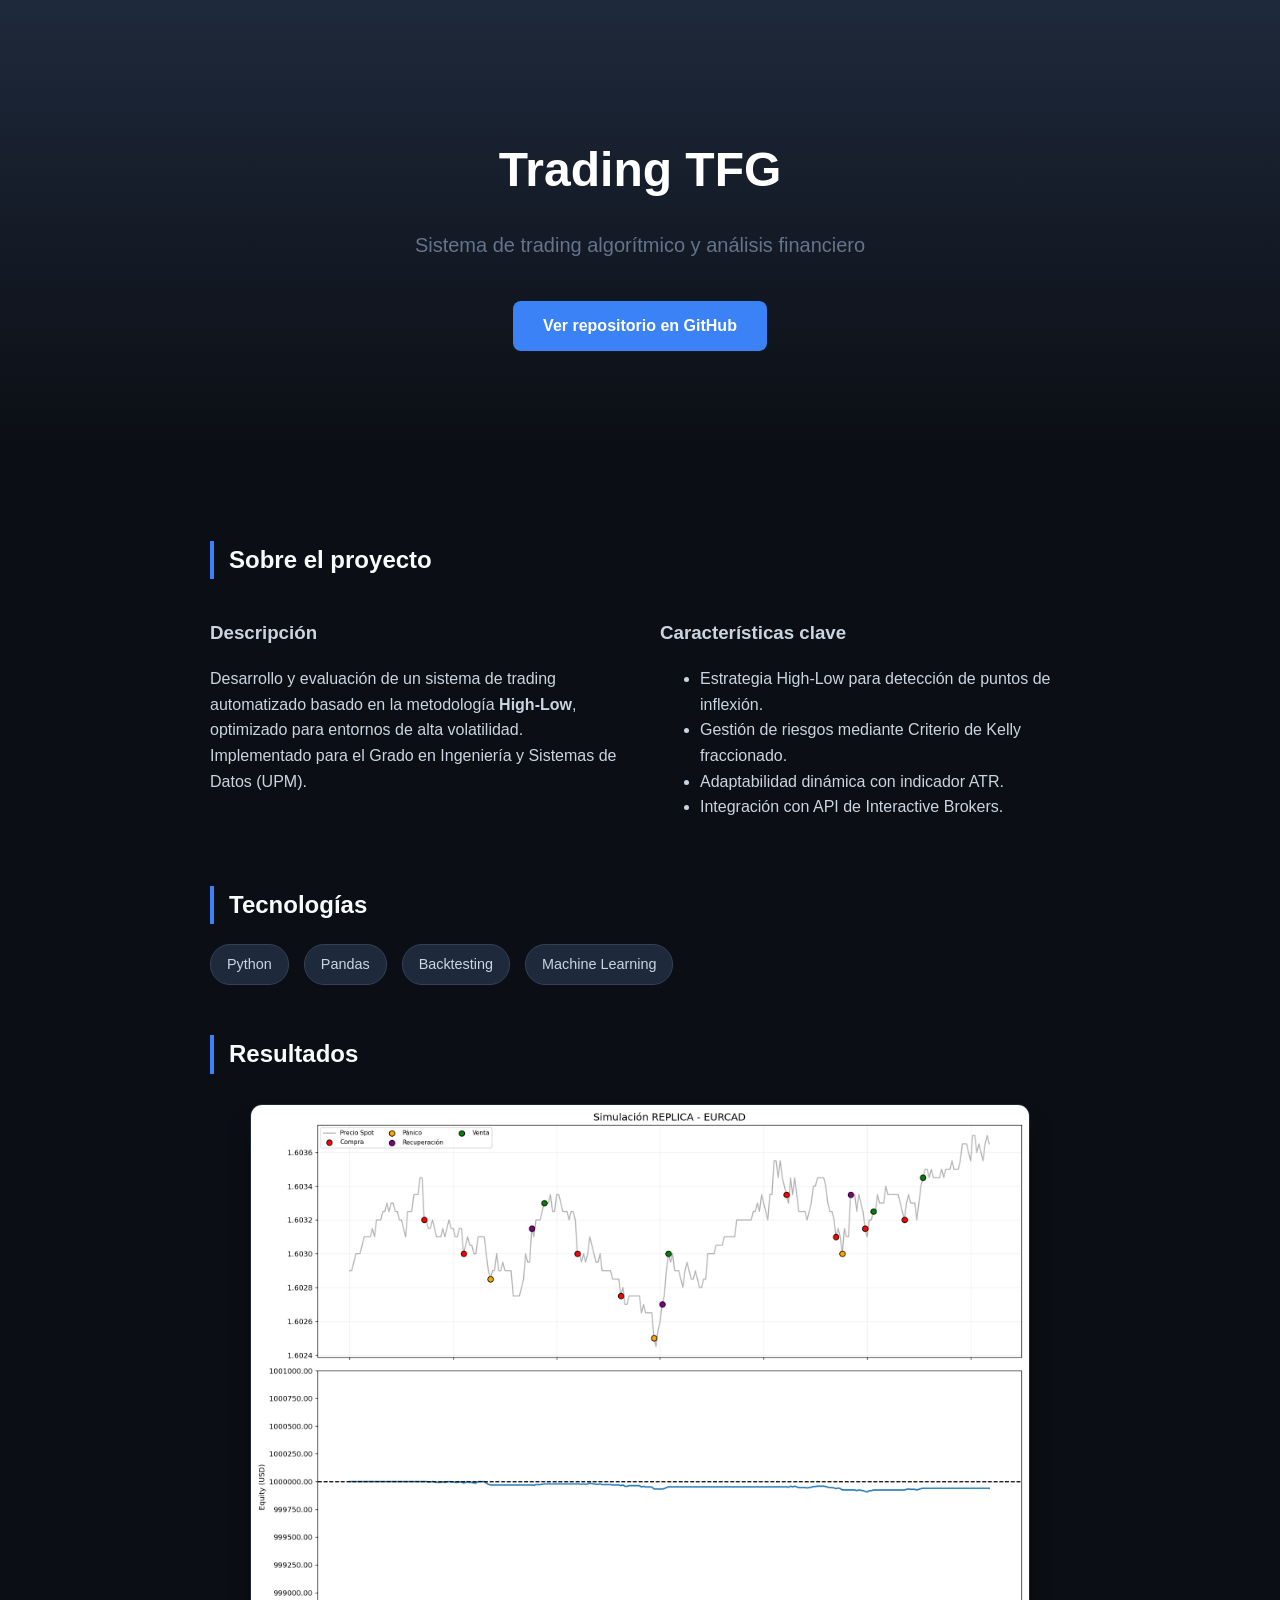
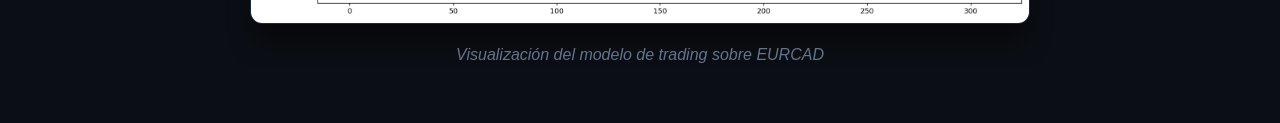
==== index.html @ 378158e8 "Update index.html" ====
<!DOCTYPE html>
<html lang="es">
<head>
  <meta charset="UTF-8">
  <meta name="viewport" content="width=device-width, initial-scale=1.0">
  <title>Trading TFG | Diego Rivero</title>
  <link rel="stylesheet" href="style.css">
</head>
<body>

  <header class="hero">
    <h1>Trading TFG</h1>
    <p class="tagline">Sistema de trading algorítmico y análisis financiero</p>
    <a href="https://github.com/diegoriverodlh/diegoriverodlh.github.io" class="cta-button" target="_blank">Ver repositorio en GitHub</a>
  </header>

  <main class="container">
    <section id="proyecto">
      <h2>Sobre el proyecto</h2>
      <div class="grid-content">
        <article>
          <h3>Descripción</h3>
          <p>Desarrollo y evaluación de un sistema de trading automatizado basado en la metodología <strong>High-Low</strong>, optimizado para entornos de alta volatilidad. Implementado para el Grado en Ingeniería y Sistemas de Datos (UPM).</p>
        </article>
        <article>
          <h3>Características clave</h3>
          <ul>
            <li>Estrategia High-Low para detección de puntos de inflexión.</li>
            <li>Gestión de riesgos mediante Criterio de Kelly fraccionado.</li>
            <li>Adaptabilidad dinámica con indicador ATR.</li>
            <li>Integración con API de Interactive Brokers.</li>
          </ul>
        </article>
      </div>
    </section>

    <section id="tecnologias">
      <h2>Tecnologías</h2>
      <div class="tech-stack">
        <span>Python</span> <span>Pandas</span> <span>Backtesting</span> <span>Machine Learning</span>
      </div>
    </section>

    <section id="resultados">
      <h2>Resultados</h2>
      <figure class="dashboard-preview">
        <img src="TFG/testing/EURCAD/plot_replica_EURCAD.png" alt="Dashboard de trading">
        <figcaption>Visualización del modelo de trading sobre EURCAD</figcaption>
      </figure>
    </section>
  </main>

</body>
</html>
---- style.css ----
/* Reset y variables */
* { box-sizing: border-box; }
body { 
    font-family: 'Inter', -apple-system, BlinkMacSystemFont, "Segoe UI", Roboto, sans-serif;
    background: #0b0e14; 
    color: #cbd5e1; 
    line-height: 1.6;
    margin: 0;
}

/* Header */
.hero { 
    padding: 100px 20px; 
    text-align: center; 
    background: linear-gradient(180deg, #1e293b 0%, #0b0e14 100%);
}
h1 { font-size: 3rem; color: #ffffff; margin-bottom: 0.5rem; }
.tagline { color: #64748b; font-size: 1.25rem; }

.cta-button { 
    display: inline-block; margin-top: 20px; padding: 12px 30px; 
    background: #3b82f6; color: white; text-decoration: none; 
    border-radius: 8px; font-weight: 600; transition: 0.3s;
}
.cta-button:hover { background: #2563eb; }

/* Contenedor principal */
.container { max-width: 900px; margin: auto; padding: 40px 20px; }
h2 { color: #f8fafc; border-left: 4px solid #3b82f6; padding-left: 15px; margin-top: 50px; }

/* Grid de contenido */
.grid-content { display: grid; grid-template-columns: 1fr 1fr; gap: 40px; }

/* Tecnologías */
.tech-stack { display: flex; gap: 15px; margin-top: 20px; }
.tech-stack span { 
    background: #1e293b; padding: 8px 16px; border-radius: 20px; 
    border: 1px solid #334155; font-size: 0.9rem; 
}

/* Imagen */
.dashboard-preview { margin-top: 30px; text-align: center; }
.dashboard-preview img { 
    width: 100%; border-radius: 12px; 
    border: 1px solid #1e293b; box-shadow: 0 20px 25px -5px rgba(0,0,0,0.5);
}
figcaption { color: #64748b; font-style: italic; margin-top: 10px; }
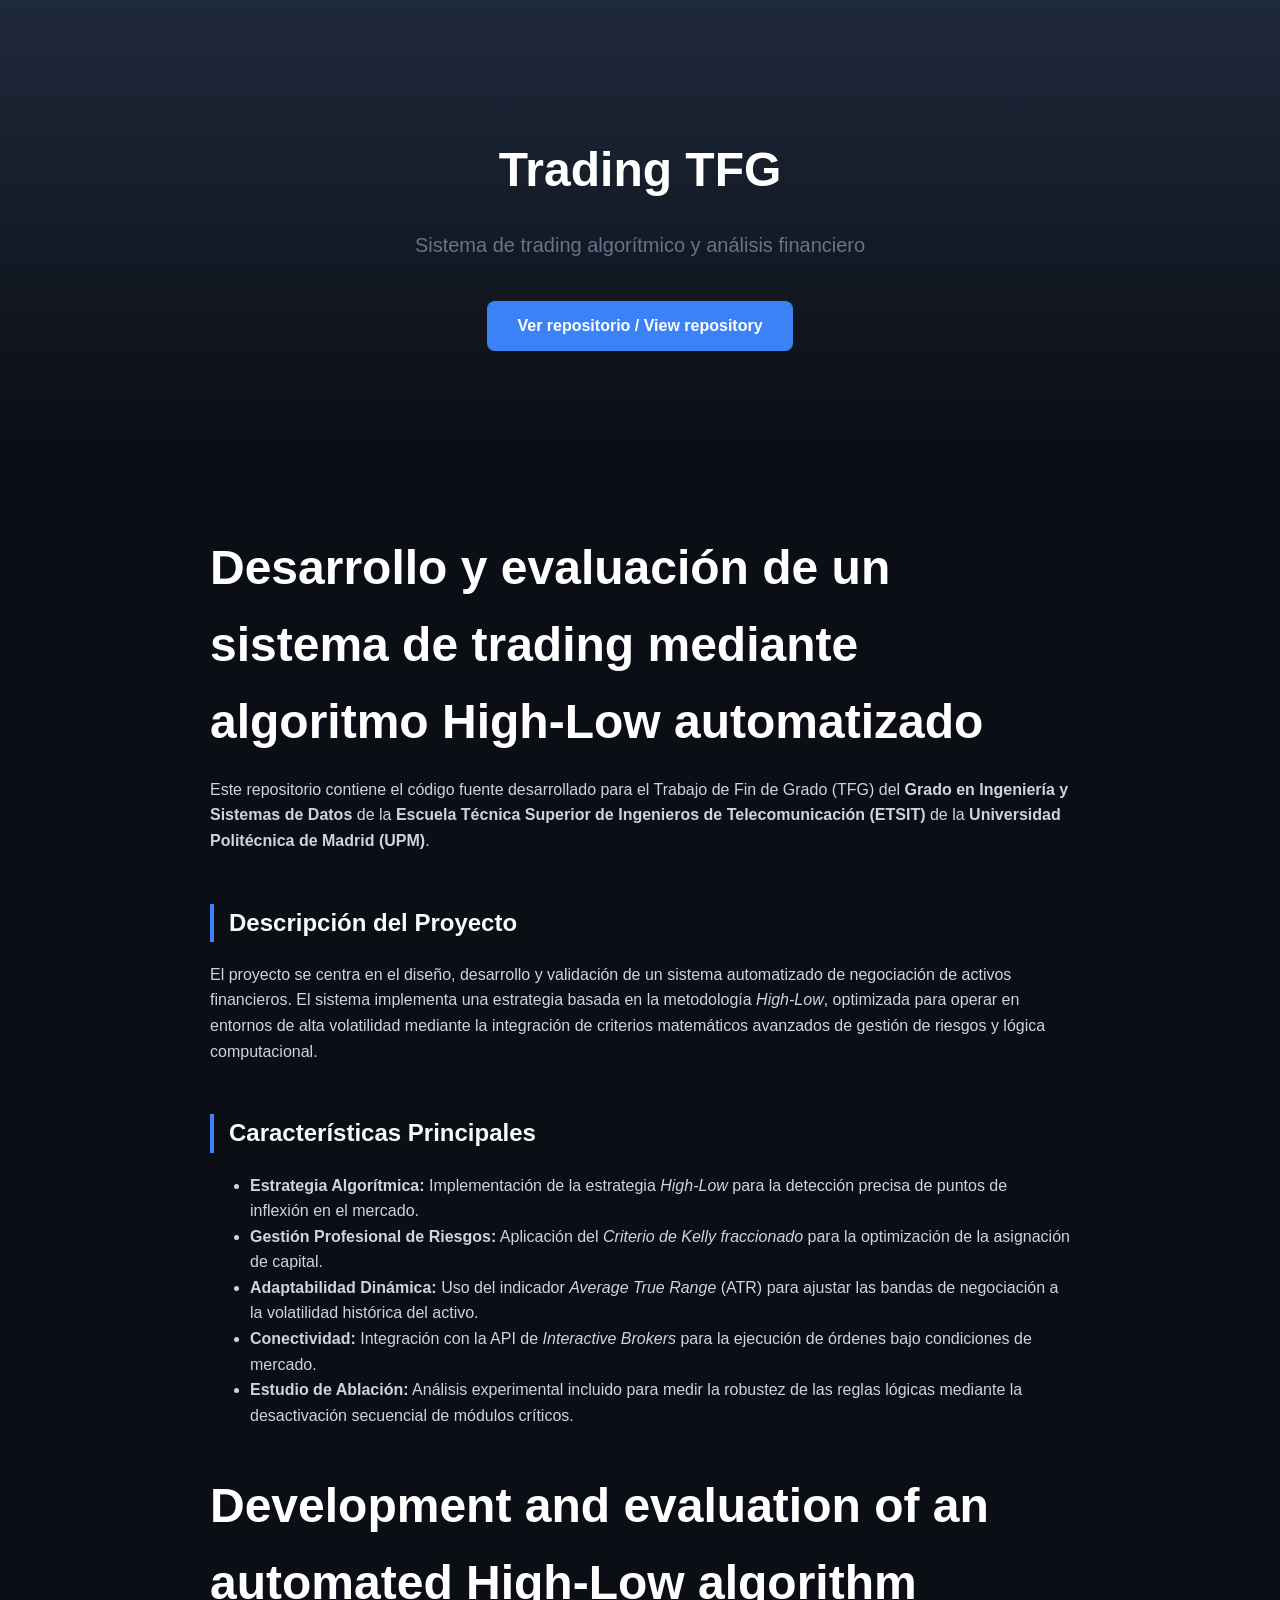
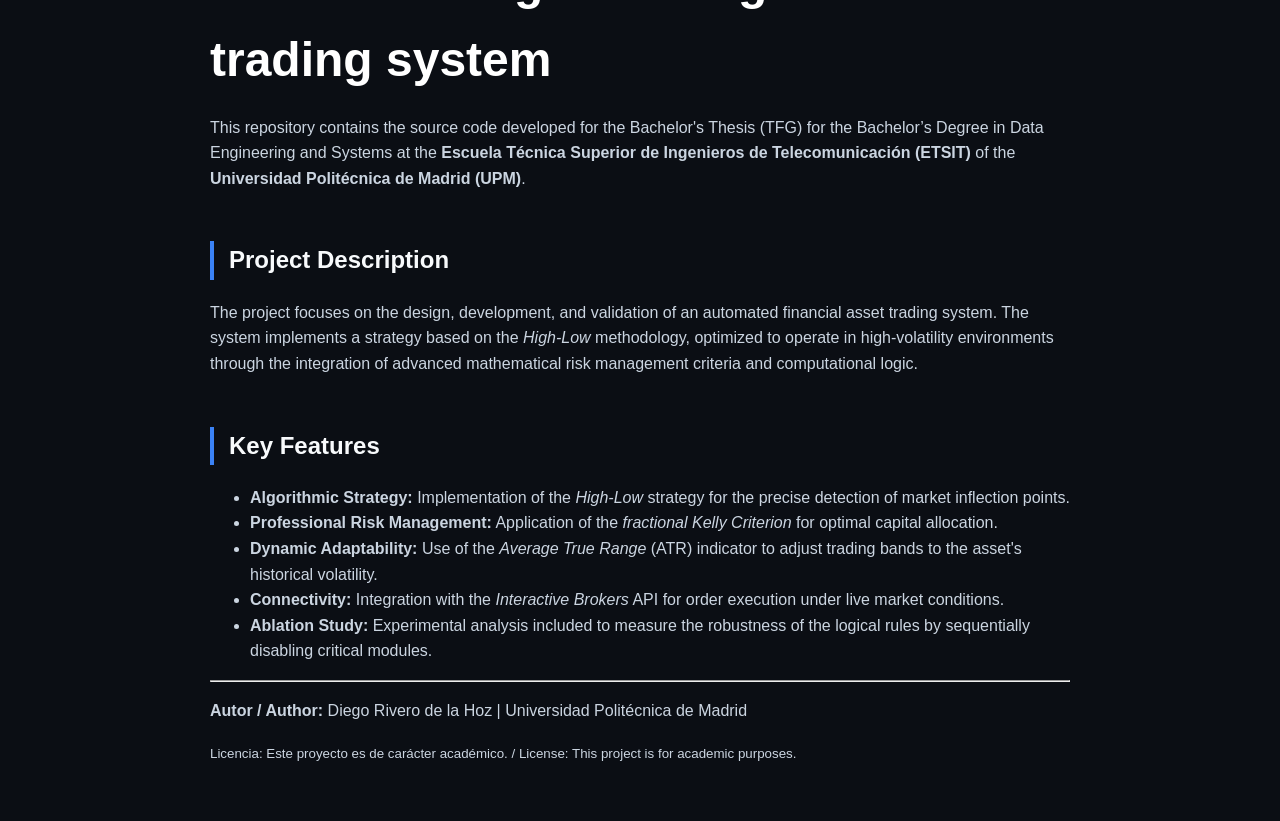
==== commit b6a6759b: "Update project description and features in index.html" ====
--- a/index.html
+++ b/index.html
@@ -11,43 +11,51 @@
   <header class="hero">
     <h1>Trading TFG</h1>
     <p class="tagline">Sistema de trading algorítmico y análisis financiero</p>
-    <a href="https://github.com/diegoriverodlh/diegoriverodlh.github.io" class="cta-button" target="_blank">Ver repositorio en GitHub</a>
+    <a href="https://github.com/diegoriverodlh/diegoriverodlh.github.io" class="cta-button" target="_blank">Ver repositorio / View repository</a>
   </header>
 
   <main class="container">
-    <section id="proyecto">
-      <h2>Sobre el proyecto</h2>
-      <div class="grid-content">
-        <article>
-          <h3>Descripción</h3>
-          <p>Desarrollo y evaluación de un sistema de trading automatizado basado en la metodología <strong>High-Low</strong>, optimizado para entornos de alta volatilidad. Implementado para el Grado en Ingeniería y Sistemas de Datos (UPM).</p>
-        </article>
-        <article>
-          <h3>Características clave</h3>
-          <ul>
-            <li>Estrategia High-Low para detección de puntos de inflexión.</li>
-            <li>Gestión de riesgos mediante Criterio de Kelly fraccionado.</li>
-            <li>Adaptabilidad dinámica con indicador ATR.</li>
-            <li>Integración con API de Interactive Brokers.</li>
-          </ul>
-        </article>
-      </div>
-    </section>
+    <div class="lang-grid">
+      <section class="lang-col">
+        <h1>Desarrollo y evaluación de un sistema de trading mediante algoritmo High-Low automatizado</h1>
+        <p>Este repositorio contiene el código fuente desarrollado para el Trabajo de Fin de Grado (TFG) del <strong>Grado en Ingeniería y Sistemas de Datos</strong> de la <strong>Escuela Técnica Superior de Ingenieros de Telecomunicación (ETSIT)</strong> de la <strong>Universidad Politécnica de Madrid (UPM)</strong>.</p>
+        
+        <h2>Descripción del Proyecto</h2>
+        <p>El proyecto se centra en el diseño, desarrollo y validación de un sistema automatizado de negociación de activos financieros. El sistema implementa una estrategia basada en la metodología <em>High-Low</em>, optimizada para operar en entornos de alta volatilidad mediante la integración de criterios matemáticos avanzados de gestión de riesgos y lógica computacional.</p>
 
-    <section id="tecnologias">
-      <h2>Tecnologías</h2>
-      <div class="tech-stack">
-        <span>Python</span> <span>Pandas</span> <span>Backtesting</span> <span>Machine Learning</span>
-      </div>
-    </section>
+        <h2>Características Principales</h2>
+        <ul>
+          <li><strong>Estrategia Algorítmica:</strong> Implementación de la estrategia <em>High-Low</em> para la detección precisa de puntos de inflexión en el mercado.</li>
+          <li><strong>Gestión Profesional de Riesgos:</strong> Aplicación del <em>Criterio de Kelly fraccionado</em> para la optimización de la asignación de capital.</li>
+          <li><strong>Adaptabilidad Dinámica:</strong> Uso del indicador <em>Average True Range</em> (ATR) para ajustar las bandas de negociación a la volatilidad histórica del activo.</li>
+          <li><strong>Conectividad:</strong> Integración con la API de <em>Interactive Brokers</em> para la ejecución de órdenes bajo condiciones de mercado.</li>
+          <li><strong>Estudio de Ablación:</strong> Análisis experimental incluido para medir la robustez de las reglas lógicas mediante la desactivación secuencial de módulos críticos.</li>
+        </ul>
+      </section>
 
-    <section id="resultados">
-      <h2>Resultados</h2>
-      <figure class="dashboard-preview">
-        <img src="TFG/testing/EURCAD/plot_replica_EURCAD.png" alt="Dashboard de trading">
-        <figcaption>Visualización del modelo de trading sobre EURCAD</figcaption>
-      </figure>
-    </section>
+      <section class="lang-col">
+        <h1>Development and evaluation of an automated High-Low algorithm trading system</h1>
+        <p>This repository contains the source code developed for the Bachelor's Thesis (TFG) for the Bachelor’s Degree in Data Engineering and Systems at the <strong>Escuela Técnica Superior de Ingenieros de Telecomunicación (ETSIT)</strong> of the <strong>Universidad Politécnica de Madrid (UPM)</strong>.</p>
+        
+        <h2>Project Description</h2>
+        <p>The project focuses on the design, development, and validation of an automated financial asset trading system. The system implements a strategy based on the <em>High-Low</em> methodology, optimized to operate in high-volatility environments through the integration of advanced mathematical risk management criteria and computational logic.</p>
+
+        <h2>Key Features</h2>
+        <ul>
+          <li><strong>Algorithmic Strategy:</strong> Implementation of the <em>High-Low</em> strategy for the precise detection of market inflection points.</li>
+          <li><strong>Professional Risk Management:</strong> Application of the <em>fractional Kelly Criterion</em> for optimal capital allocation.</li>
+          <li><strong>Dynamic Adaptability:</strong> Use of the <em>Average True Range</em> (ATR) indicator to adjust trading bands to the asset's historical volatility.</li>
+          <li><strong>Connectivity:</strong> Integration with the <em>Interactive Brokers</em> API for order execution under live market conditions.</li>
+          <li><strong>Ablation Study:</strong> Experimental analysis included to measure the robustness of the logical rules by sequentially disabling critical modules.</li>
+        </ul>
+      </section>
+    </div>
+
+    <footer class="author-section">
+        <hr>
+        <p><strong>Autor / Author:</strong> Diego Rivero de la Hoz | Universidad Politécnica de Madrid</p>
+        <p><small>Licencia: Este proyecto es de carácter académico. / License: This project is for academic purposes.</small></p>
+    </footer>
   </main>
 
 </body>
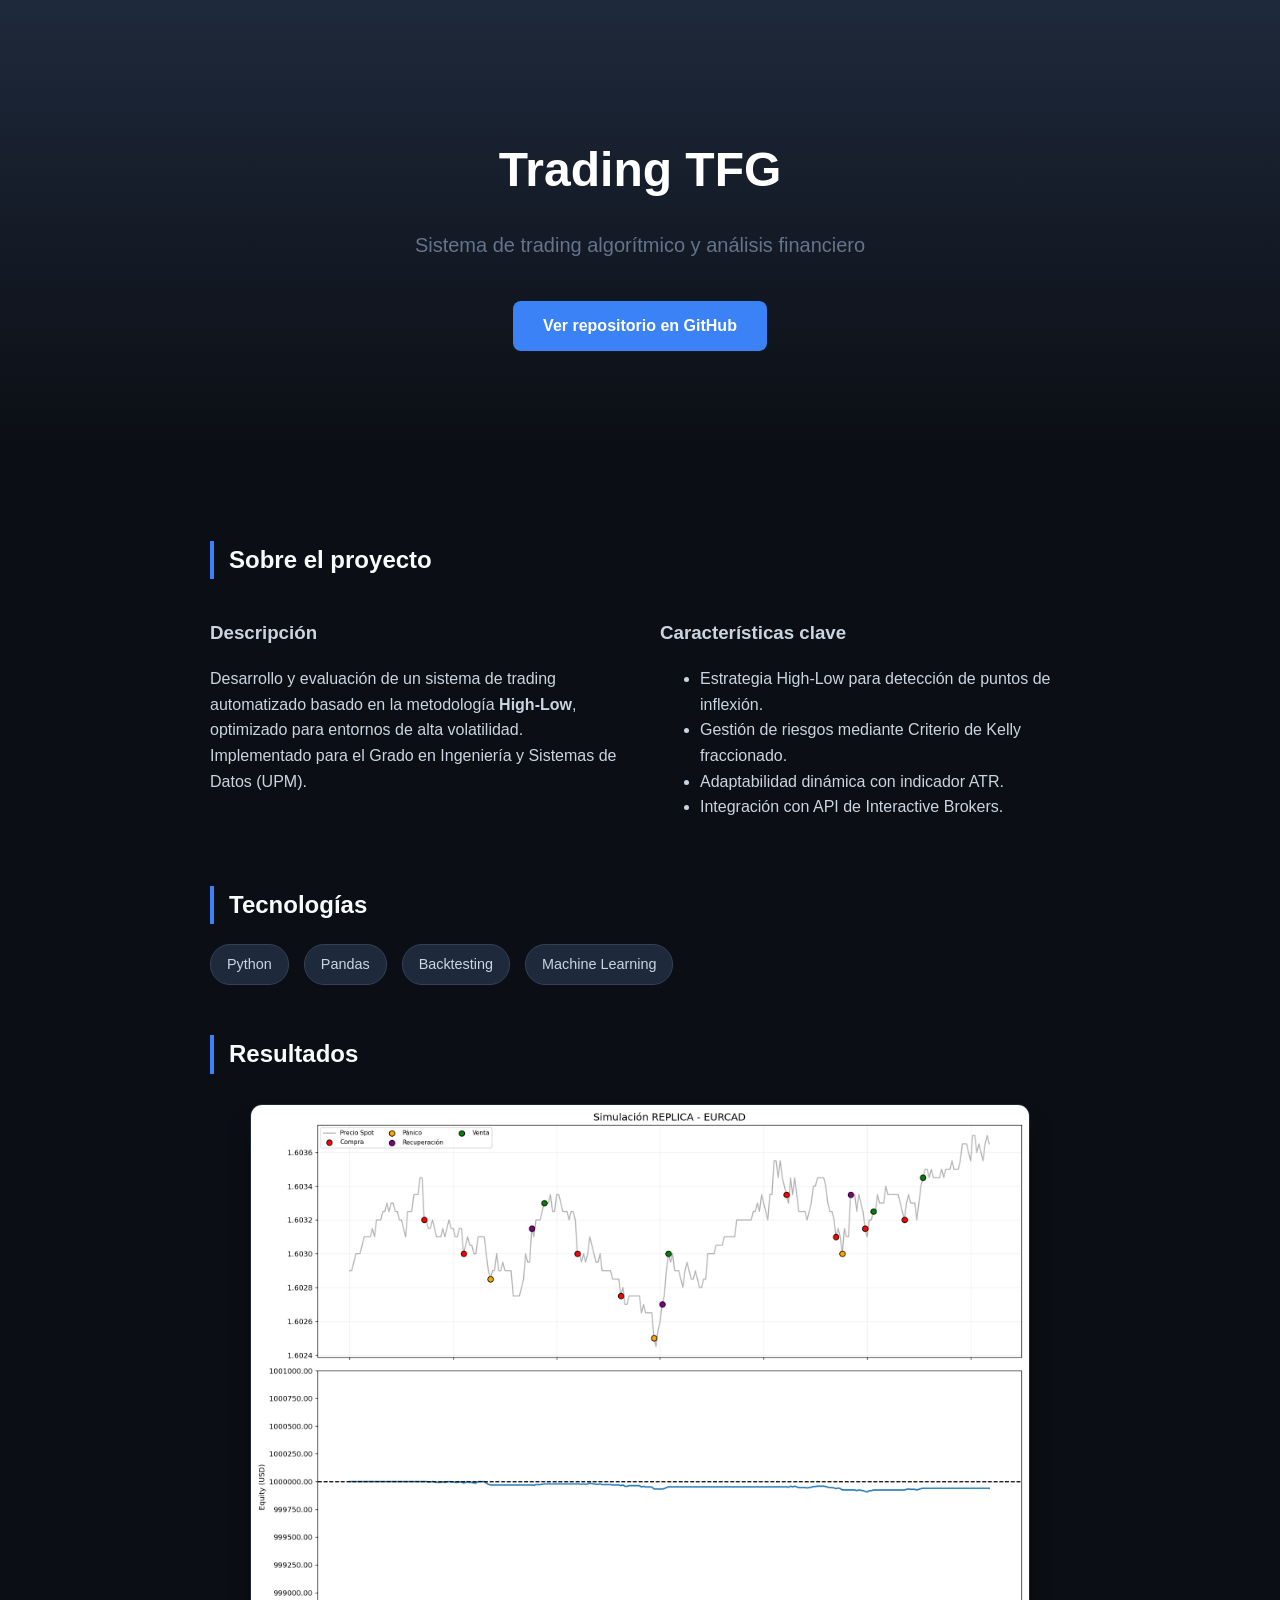
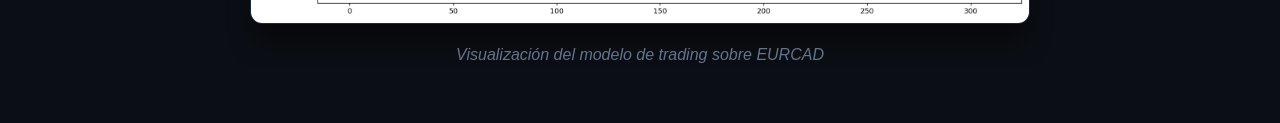
==== commit bdf670ca: "Update index.html" ====
--- a/index.html
+++ b/index.html
@@ -11,51 +11,43 @@
   <header class="hero">
     <h1>Trading TFG</h1>
     <p class="tagline">Sistema de trading algorítmico y análisis financiero</p>
-    <a href="https://github.com/diegoriverodlh/diegoriverodlh.github.io" class="cta-button" target="_blank">Ver repositorio / View repository</a>
+    <a href="https://github.com/diegoriverodlh/diegoriverodlh.github.io" class="cta-button" target="_blank">Ver repositorio en GitHub</a>
   </header>
 
   <main class="container">
-    <div class="lang-grid">
-      <section class="lang-col">
-        <h1>Desarrollo y evaluación de un sistema de trading mediante algoritmo High-Low automatizado</h1>
-        <p>Este repositorio contiene el código fuente desarrollado para el Trabajo de Fin de Grado (TFG) del <strong>Grado en Ingeniería y Sistemas de Datos</strong> de la <strong>Escuela Técnica Superior de Ingenieros de Telecomunicación (ETSIT)</strong> de la <strong>Universidad Politécnica de Madrid (UPM)</strong>.</p>
-        
-        <h2>Descripción del Proyecto</h2>
-        <p>El proyecto se centra en el diseño, desarrollo y validación de un sistema automatizado de negociación de activos financieros. El sistema implementa una estrategia basada en la metodología <em>High-Low</em>, optimizada para operar en entornos de alta volatilidad mediante la integración de criterios matemáticos avanzados de gestión de riesgos y lógica computacional.</p>
+    <section id="proyecto">
+      <h2>Sobre el proyecto</h2>
+      <div class="grid-content">
+        <article>
+          <h3>Descripción</h3>
+          <p>Desarrollo y evaluación de un sistema de trading automatizado basado en la metodología <strong>High-Low</strong>, optimizado para entornos de alta volatilidad. Implementado para el Grado en Ingeniería y Sistemas de Datos (UPM).</p>
+        </article>
+        <article>
+          <h3>Características clave</h3>
+          <ul>
+            <li>Estrategia High-Low para detección de puntos de inflexión.</li>
+            <li>Gestión de riesgos mediante Criterio de Kelly fraccionado.</li>
+            <li>Adaptabilidad dinámica con indicador ATR.</li>
+            <li>Integración con API de Interactive Brokers.</li>
+          </ul>
+        </article>
+      </div>
+    </section>
 
-        <h2>Características Principales</h2>
-        <ul>
-          <li><strong>Estrategia Algorítmica:</strong> Implementación de la estrategia <em>High-Low</em> para la detección precisa de puntos de inflexión en el mercado.</li>
-          <li><strong>Gestión Profesional de Riesgos:</strong> Aplicación del <em>Criterio de Kelly fraccionado</em> para la optimización de la asignación de capital.</li>
-          <li><strong>Adaptabilidad Dinámica:</strong> Uso del indicador <em>Average True Range</em> (ATR) para ajustar las bandas de negociación a la volatilidad histórica del activo.</li>
-          <li><strong>Conectividad:</strong> Integración con la API de <em>Interactive Brokers</em> para la ejecución de órdenes bajo condiciones de mercado.</li>
-          <li><strong>Estudio de Ablación:</strong> Análisis experimental incluido para medir la robustez de las reglas lógicas mediante la desactivación secuencial de módulos críticos.</li>
-        </ul>
-      </section>
+    <section id="tecnologias">
+      <h2>Tecnologías</h2>
+      <div class="tech-stack">
+        <span>Python</span> <span>Pandas</span> <span>Backtesting</span> <span>Machine Learning</span>
+      </div>
+    </section>
 
-      <section class="lang-col">
-        <h1>Development and evaluation of an automated High-Low algorithm trading system</h1>
-        <p>This repository contains the source code developed for the Bachelor's Thesis (TFG) for the Bachelor’s Degree in Data Engineering and Systems at the <strong>Escuela Técnica Superior de Ingenieros de Telecomunicación (ETSIT)</strong> of the <strong>Universidad Politécnica de Madrid (UPM)</strong>.</p>
-        
-        <h2>Project Description</h2>
-        <p>The project focuses on the design, development, and validation of an automated financial asset trading system. The system implements a strategy based on the <em>High-Low</em> methodology, optimized to operate in high-volatility environments through the integration of advanced mathematical risk management criteria and computational logic.</p>
-
-        <h2>Key Features</h2>
-        <ul>
-          <li><strong>Algorithmic Strategy:</strong> Implementation of the <em>High-Low</em> strategy for the precise detection of market inflection points.</li>
-          <li><strong>Professional Risk Management:</strong> Application of the <em>fractional Kelly Criterion</em> for optimal capital allocation.</li>
-          <li><strong>Dynamic Adaptability:</strong> Use of the <em>Average True Range</em> (ATR) indicator to adjust trading bands to the asset's historical volatility.</li>
-          <li><strong>Connectivity:</strong> Integration with the <em>Interactive Brokers</em> API for order execution under live market conditions.</li>
-          <li><strong>Ablation Study:</strong> Experimental analysis included to measure the robustness of the logical rules by sequentially disabling critical modules.</li>
-        </ul>
-      </section>
-    </div>
-
-    <footer class="author-section">
-        <hr>
-        <p><strong>Autor / Author:</strong> Diego Rivero de la Hoz | Universidad Politécnica de Madrid</p>
-        <p><small>Licencia: Este proyecto es de carácter académico. / License: This project is for academic purposes.</small></p>
-    </footer>
+    <section id="resultados">
+      <h2>Resultados</h2>
+      <figure class="dashboard-preview">
+        <img src="TFG/testing/EURCAD/plot_replica_EURCAD.png" alt="Dashboard de trading">
+        <figcaption>Visualización del modelo de trading sobre EURCAD</figcaption>
+      </figure>
+    </section>
   </main>
 
 </body>
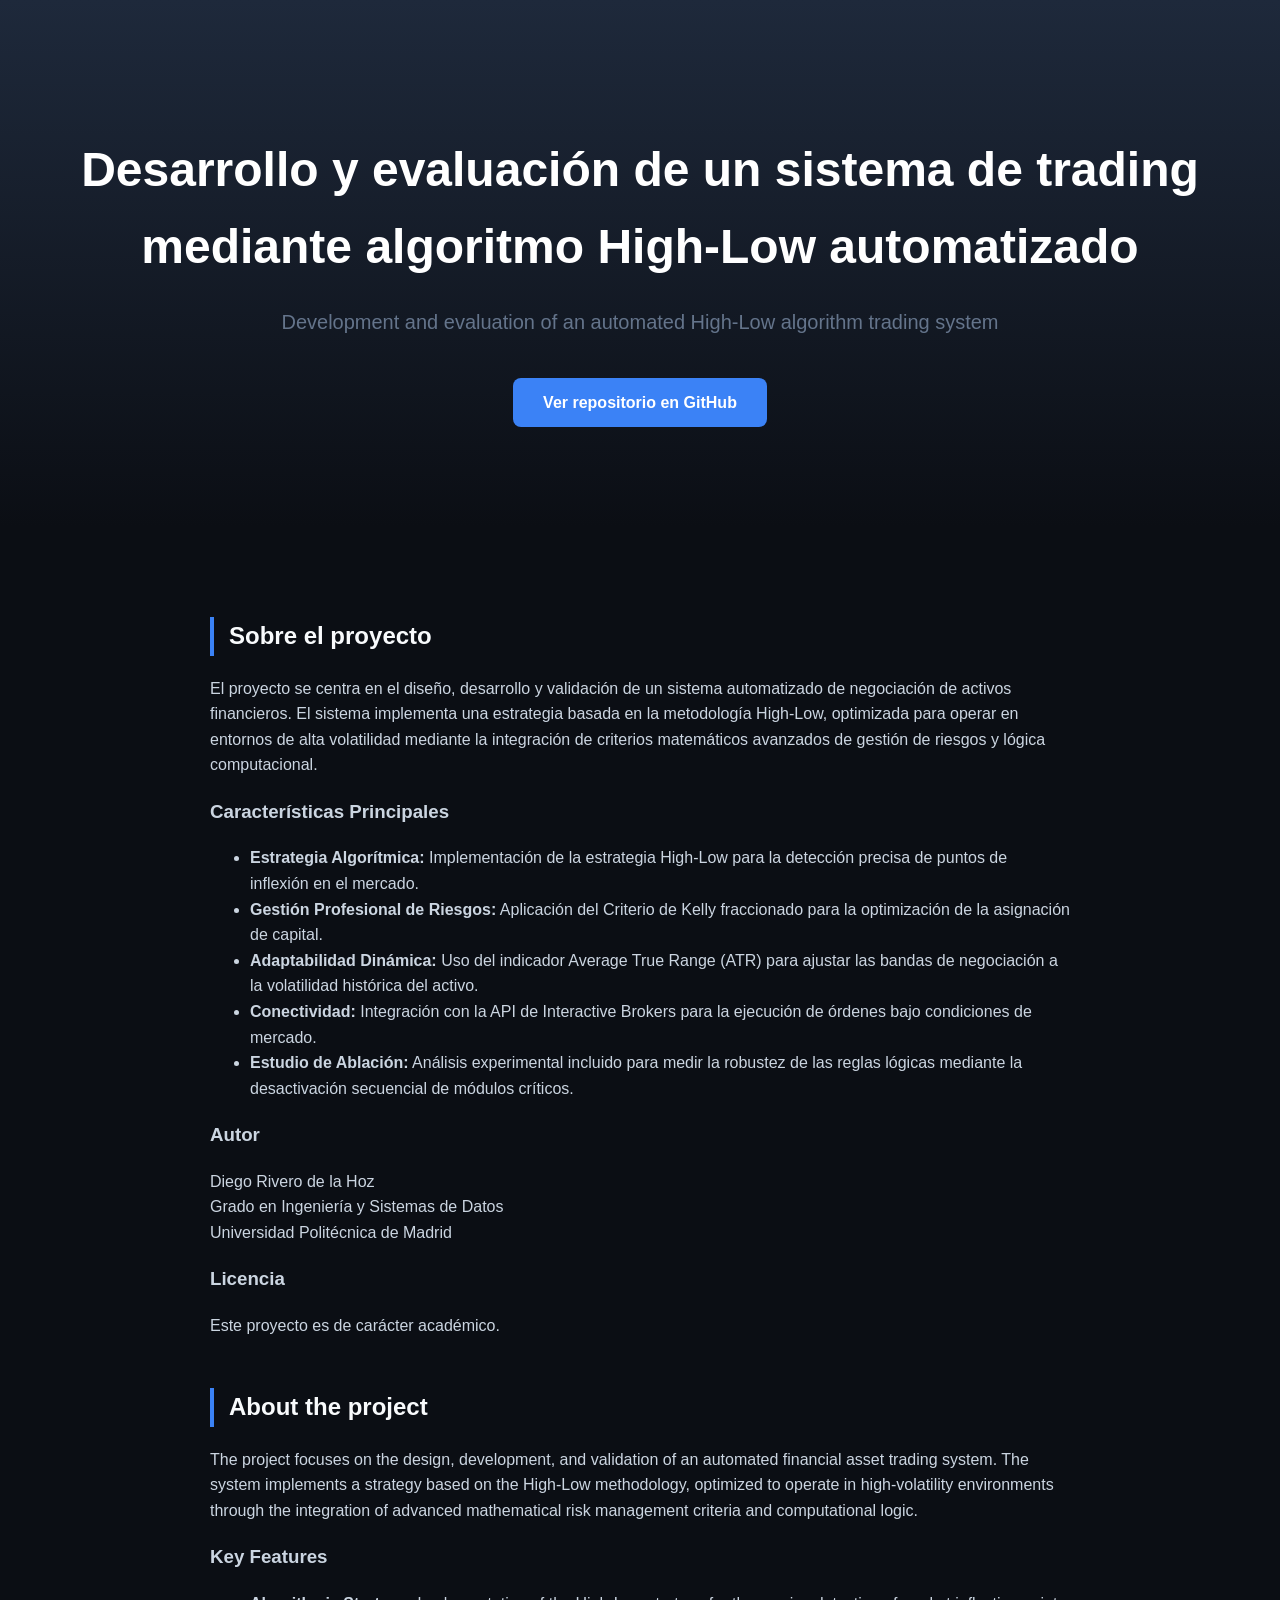
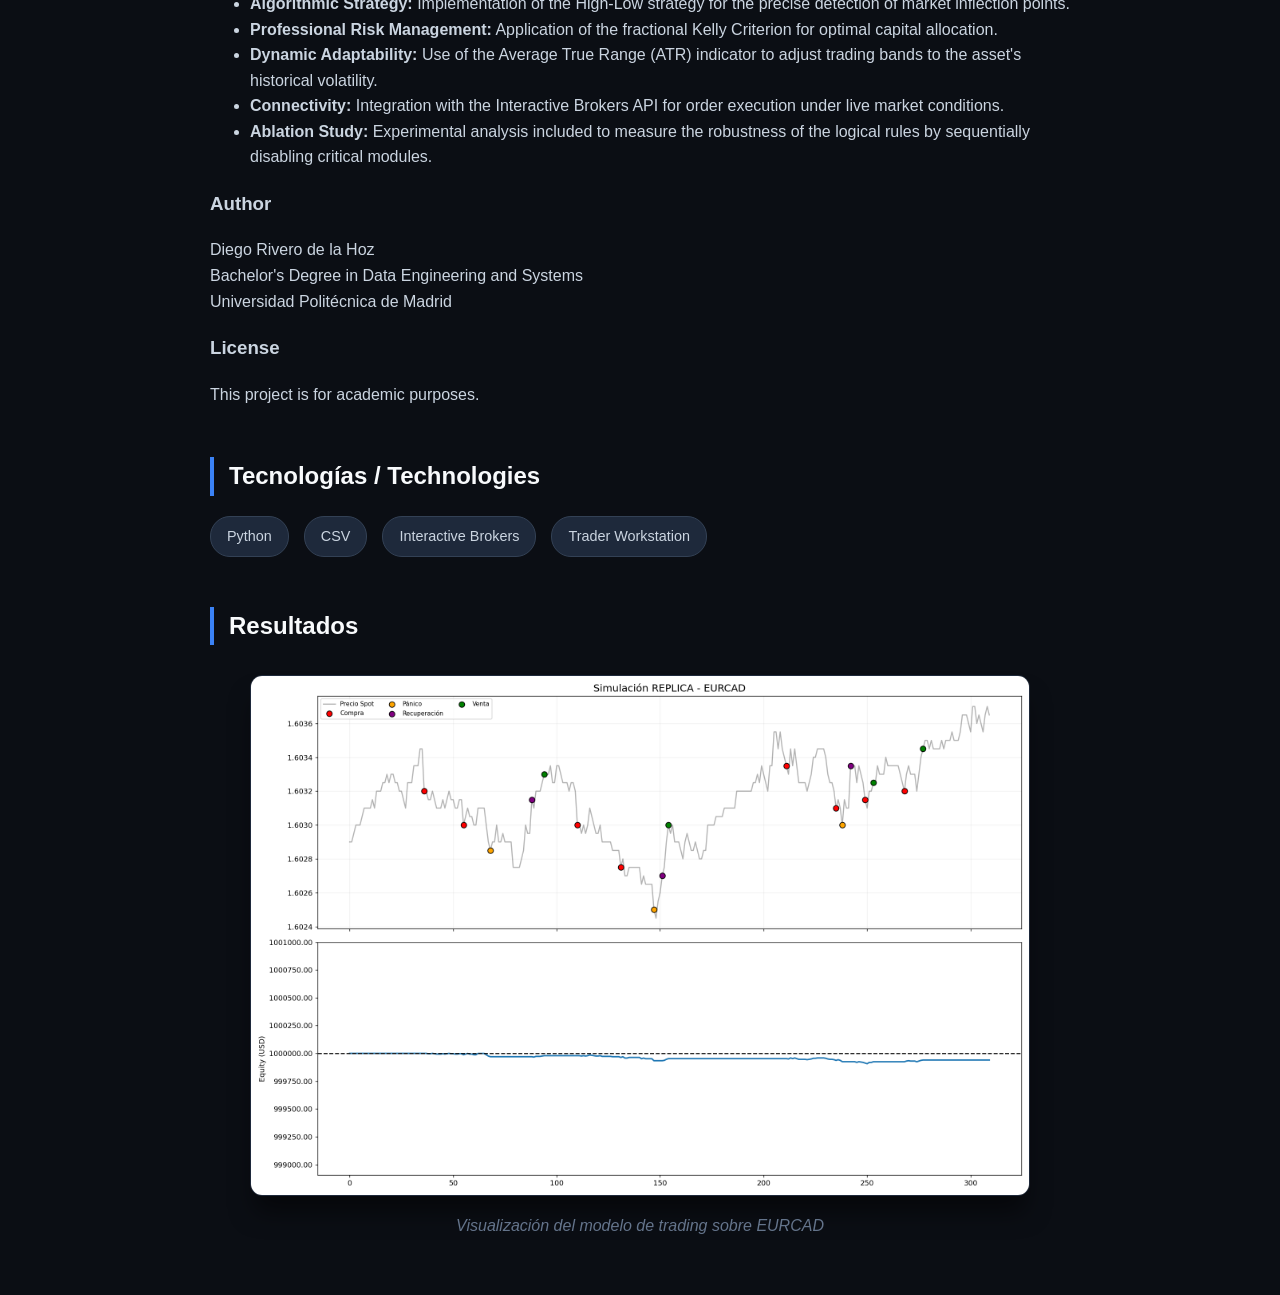
==== commit 4b767c32: "Update index.html" ====
--- a/index.html
+++ b/index.html
@@ -9,35 +9,58 @@
 <body>
 
   <header class="hero">
-    <h1>Trading TFG</h1>
-    <p class="tagline">Sistema de trading algorítmico y análisis financiero</p>
+    <h1>Desarrollo y evaluación de un sistema de trading mediante algoritmo High-Low automatizado</h1>
+    <p class="tagline">Development and evaluation of an automated High-Low algorithm trading system</p>
     <a href="https://github.com/diegoriverodlh/diegoriverodlh.github.io" class="cta-button" target="_blank">Ver repositorio en GitHub</a>
   </header>
 
   <main class="container">
-    <section id="proyecto">
-      <h2>Sobre el proyecto</h2>
-      <div class="grid-content">
-        <article>
-          <h3>Descripción</h3>
-          <p>Desarrollo y evaluación de un sistema de trading automatizado basado en la metodología <strong>High-Low</strong>, optimizado para entornos de alta volatilidad. Implementado para el Grado en Ingeniería y Sistemas de Datos (UPM).</p>
-        </article>
-        <article>
-          <h3>Características clave</h3>
-          <ul>
-            <li>Estrategia High-Low para detección de puntos de inflexión.</li>
-            <li>Gestión de riesgos mediante Criterio de Kelly fraccionado.</li>
-            <li>Adaptabilidad dinámica con indicador ATR.</li>
-            <li>Integración con API de Interactive Brokers.</li>
-          </ul>
-        </article>
-      </div>
-    </section>
+    <div class="lang-grid">
+      <section class="lang-col">
+        <h2>Sobre el proyecto</h2>
+        <p>El proyecto se centra en el diseño, desarrollo y validación de un sistema automatizado de negociación de activos financieros. El sistema implementa una estrategia basada en la metodología High-Low, optimizada para operar en entornos de alta volatilidad mediante la integración de criterios matemáticos avanzados de gestión de riesgos y lógica computacional.</p>
+        
+        <h3>Características Principales</h3>
+        <ul>
+          <li><strong>Estrategia Algorítmica:</strong> Implementación de la estrategia High-Low para la detección precisa de puntos de inflexión en el mercado.</li>
+          <li><strong>Gestión Profesional de Riesgos:</strong> Aplicación del Criterio de Kelly fraccionado para la optimización de la asignación de capital.</li>
+          <li><strong>Adaptabilidad Dinámica:</strong> Uso del indicador Average True Range (ATR) para ajustar las bandas de negociación a la volatilidad histórica del activo.</li>
+          <li><strong>Conectividad:</strong> Integración con la API de Interactive Brokers para la ejecución de órdenes bajo condiciones de mercado.</li>
+          <li><strong>Estudio de Ablación:</strong> Análisis experimental incluido para medir la robustez de las reglas lógicas mediante la desactivación secuencial de módulos críticos.</li>
+        </ul>
+
+        <h3>Autor</h3>
+        <p>Diego Rivero de la Hoz <br>Grado en Ingeniería y Sistemas de Datos<br>Universidad Politécnica de Madrid</p>
+
+        <h3>Licencia</h3>
+        <p>Este proyecto es de carácter académico.</p>
+      </section>
+
+      <section class="lang-col">
+        <h2>About the project</h2>
+        <p>The project focuses on the design, development, and validation of an automated financial asset trading system. The system implements a strategy based on the High-Low methodology, optimized to operate in high-volatility environments through the integration of advanced mathematical risk management criteria and computational logic.</p>
+
+        <h3>Key Features</h3>
+        <ul>
+          <li><strong>Algorithmic Strategy:</strong> Implementation of the High-Low strategy for the precise detection of market inflection points.</li>
+          <li><strong>Professional Risk Management:</strong> Application of the fractional Kelly Criterion for optimal capital allocation.</li>
+          <li><strong>Dynamic Adaptability:</strong> Use of the Average True Range (ATR) indicator to adjust trading bands to the asset's historical volatility.</li>
+          <li><strong>Connectivity:</strong> Integration with the Interactive Brokers API for order execution under live market conditions.</li>
+          <li><strong>Ablation Study:</strong> Experimental analysis included to measure the robustness of the logical rules by sequentially disabling critical modules.</li>
+        </ul>
+
+        <h3>Author</h3>
+        <p>Diego Rivero de la Hoz <br>Bachelor's Degree in Data Engineering and Systems<br>Universidad Politécnica de Madrid</p>
+
+        <h3>License</h3>
+        <p>This project is for academic purposes.</p>
+      </section>
+    </div>
 
     <section id="tecnologias">
-      <h2>Tecnologías</h2>
+      <h2>Tecnologías / Technologies</h2>
       <div class="tech-stack">
-        <span>Python</span> <span>Pandas</span> <span>Backtesting</span> <span>Machine Learning</span>
+        <span>Python</span> <span>CSV</span> <span>Interactive Brokers</span> <span>Trader Workstation</span>
       </div>
     </section>
 
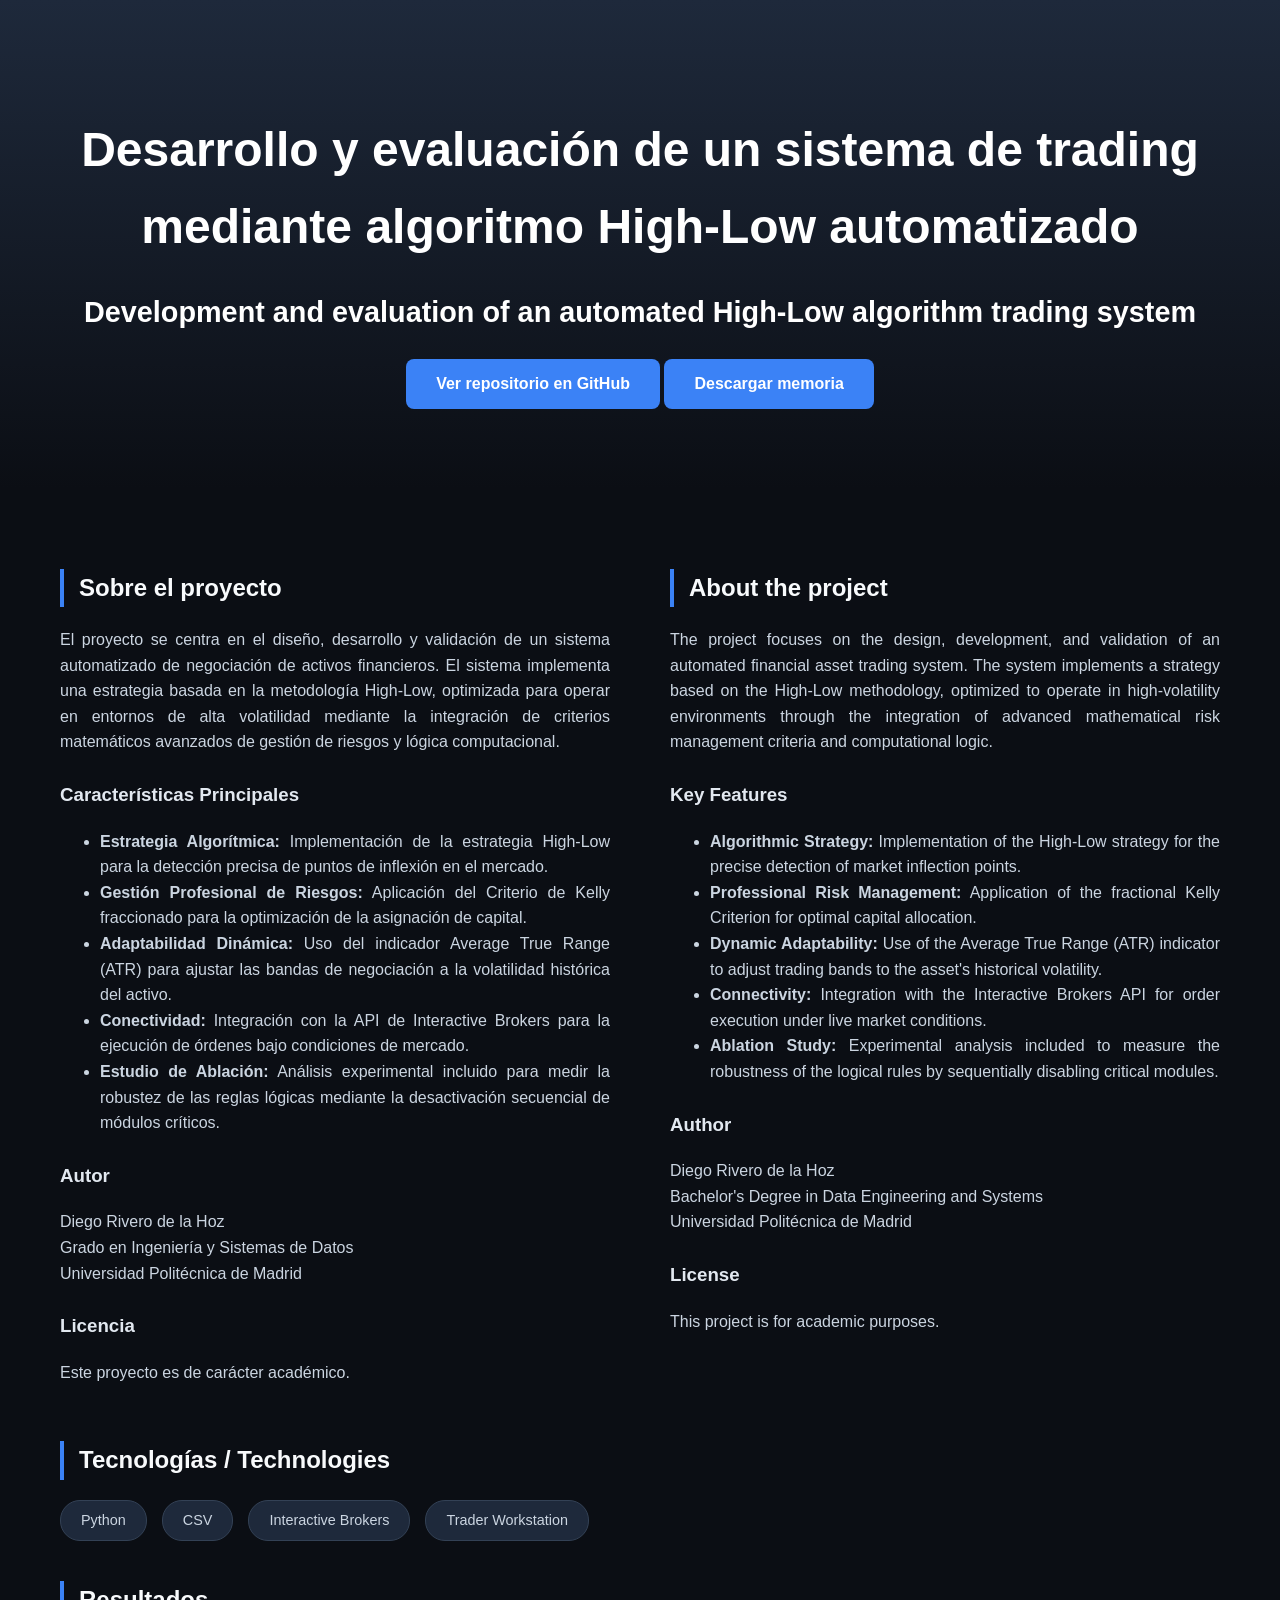
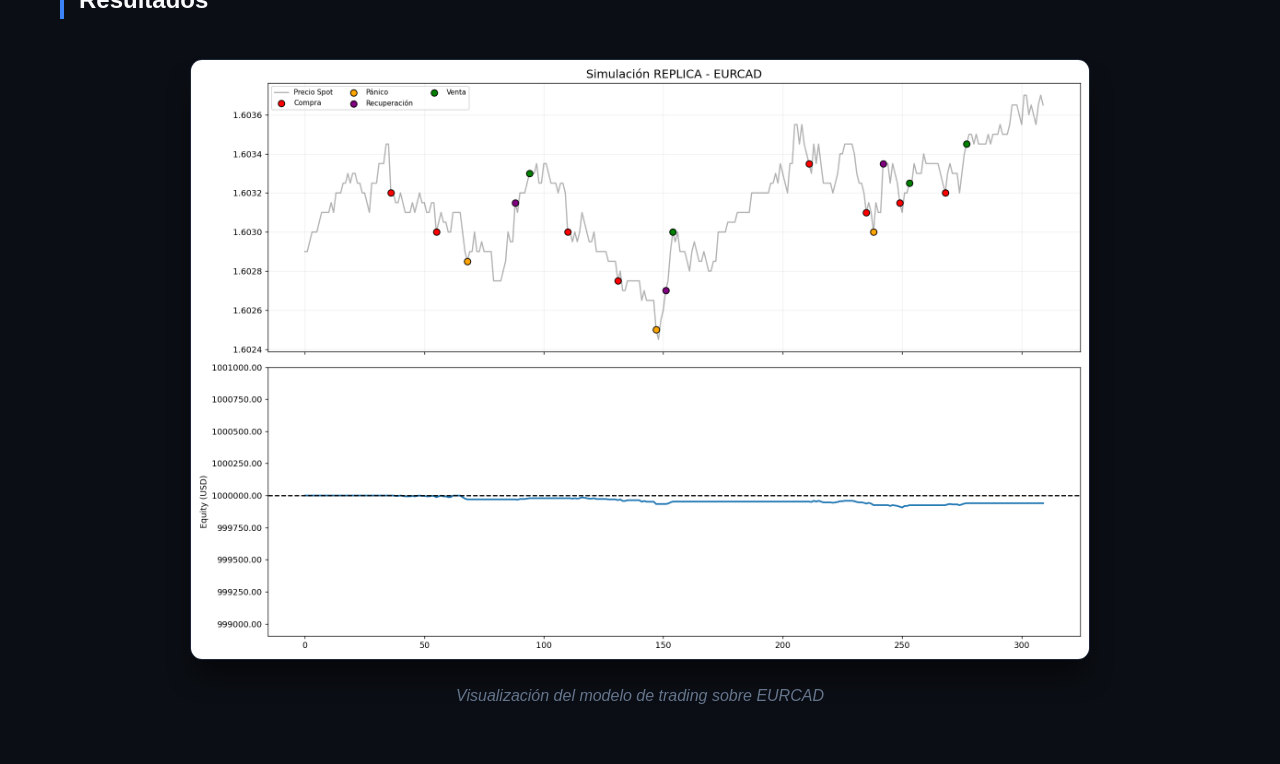
==== commit c88b8ead: "Add download link for project documentation" ====
--- a/index.html
+++ b/index.html
@@ -12,6 +12,7 @@
     <h1>Desarrollo y evaluación de un sistema de trading mediante algoritmo High-Low automatizado</h1>
     <p class="tagline">Development and evaluation of an automated High-Low algorithm trading system</p>
     <a href="https://github.com/diegoriverodlh/diegoriverodlh.github.io" class="cta-button" target="_blank">Ver repositorio en GitHub</a>
+    <a href="TFG_GISD_Latex_Diego_Rivero.pdf" class="cta-button secondary" target="_blank" download>Descargar memoria</a>
   </header>
 
   <main class="container">
--- a/style.css
+++ b/style.css
@@ -1,5 +1,6 @@
-/* Reset y variables */
+/* Reset y variables base */
 * { box-sizing: border-box; }
+
 body { 
     font-family: 'Inter', -apple-system, BlinkMacSystemFont, "Segoe UI", Roboto, sans-serif;
     background: #0b0e14; 
@@ -10,38 +11,68 @@
 
 /* Header */
 .hero { 
-    padding: 100px 20px; 
+    padding: 80px 20px; 
     text-align: center; 
     background: linear-gradient(180deg, #1e293b 0%, #0b0e14 100%);
 }
-h1 { font-size: 3rem; color: #ffffff; margin-bottom: 0.5rem; }
-.tagline { color: #64748b; font-size: 1.25rem; }
+
+h1 { 
+    font-size: 3rem; 
+    color: #ffffff; 
+    margin-bottom: 0.5rem; 
+}
+
+.tagline { 
+    color: #ffffff;      /* Blanco */
+    font-size: 1.8rem;   /* Más grande */
+    font-weight: 600;    /* Peso visual */
+    margin-bottom: 30px; 
+    line-height: 1.2;
+}
 
 .cta-button { 
-    display: inline-block; margin-top: 20px; padding: 12px 30px; 
+    display: inline-block; padding: 12px 30px; 
     background: #3b82f6; color: white; text-decoration: none; 
     border-radius: 8px; font-weight: 600; transition: 0.3s;
 }
 .cta-button:hover { background: #2563eb; }
 
 /* Contenedor principal */
-.container { max-width: 900px; margin: auto; padding: 40px 20px; }
-h2 { color: #f8fafc; border-left: 4px solid #3b82f6; padding-left: 15px; margin-top: 50px; }
+.container { max-width: 1200px; margin: auto; padding: 40px 20px; }
 
-/* Grid de contenido */
-.grid-content { display: grid; grid-template-columns: 1fr 1fr; gap: 40px; }
+h2 { color: #f8fafc; border-left: 4px solid #3b82f6; padding-left: 15px; margin-top: 40px; }
+h3 { color: #e2e8f0; margin-top: 25px; }
+
+/* Grid para columnas paralelas */
+.lang-grid { 
+    display: grid; 
+    grid-template-columns: 1fr 1fr; 
+    gap: 60px; 
+    align-items: start;
+    width: 100%;
+}
+
+.lang-col { 
+    text-align: justify; 
+    min-width: 0; 
+}
 
 /* Tecnologías */
-.tech-stack { display: flex; gap: 15px; margin-top: 20px; }
+.tech-stack { display: flex; flex-wrap: wrap; gap: 15px; margin-top: 20px; }
 .tech-stack span { 
-    background: #1e293b; padding: 8px 16px; border-radius: 20px; 
-    border: 1px solid #334155; font-size: 0.9rem; 
+    background: #1e293b; padding: 8px 20px; border-radius: 20px; 
+    border: 1px solid #334155; font-size: 0.9rem; font-weight: 500;
 }
 
-/* Imagen */
-.dashboard-preview { margin-top: 30px; text-align: center; }
+/* Imagen de Resultados */
+.dashboard-preview { margin-top: 40px; text-align: center; }
 .dashboard-preview img { 
-    width: 100%; border-radius: 12px; 
+    width: 100%; max-width: 900px; border-radius: 12px; 
     border: 1px solid #1e293b; box-shadow: 0 20px 25px -5px rgba(0,0,0,0.5);
 }
-figcaption { color: #64748b; font-style: italic; margin-top: 10px; }
+figcaption { color: #64748b; font-style: italic; margin-top: 15px; }
+
+/* Responsividad */
+@media (max-width: 900px) { 
+    .lang-grid { grid-template-columns: 1fr; gap: 30px; } 
+}
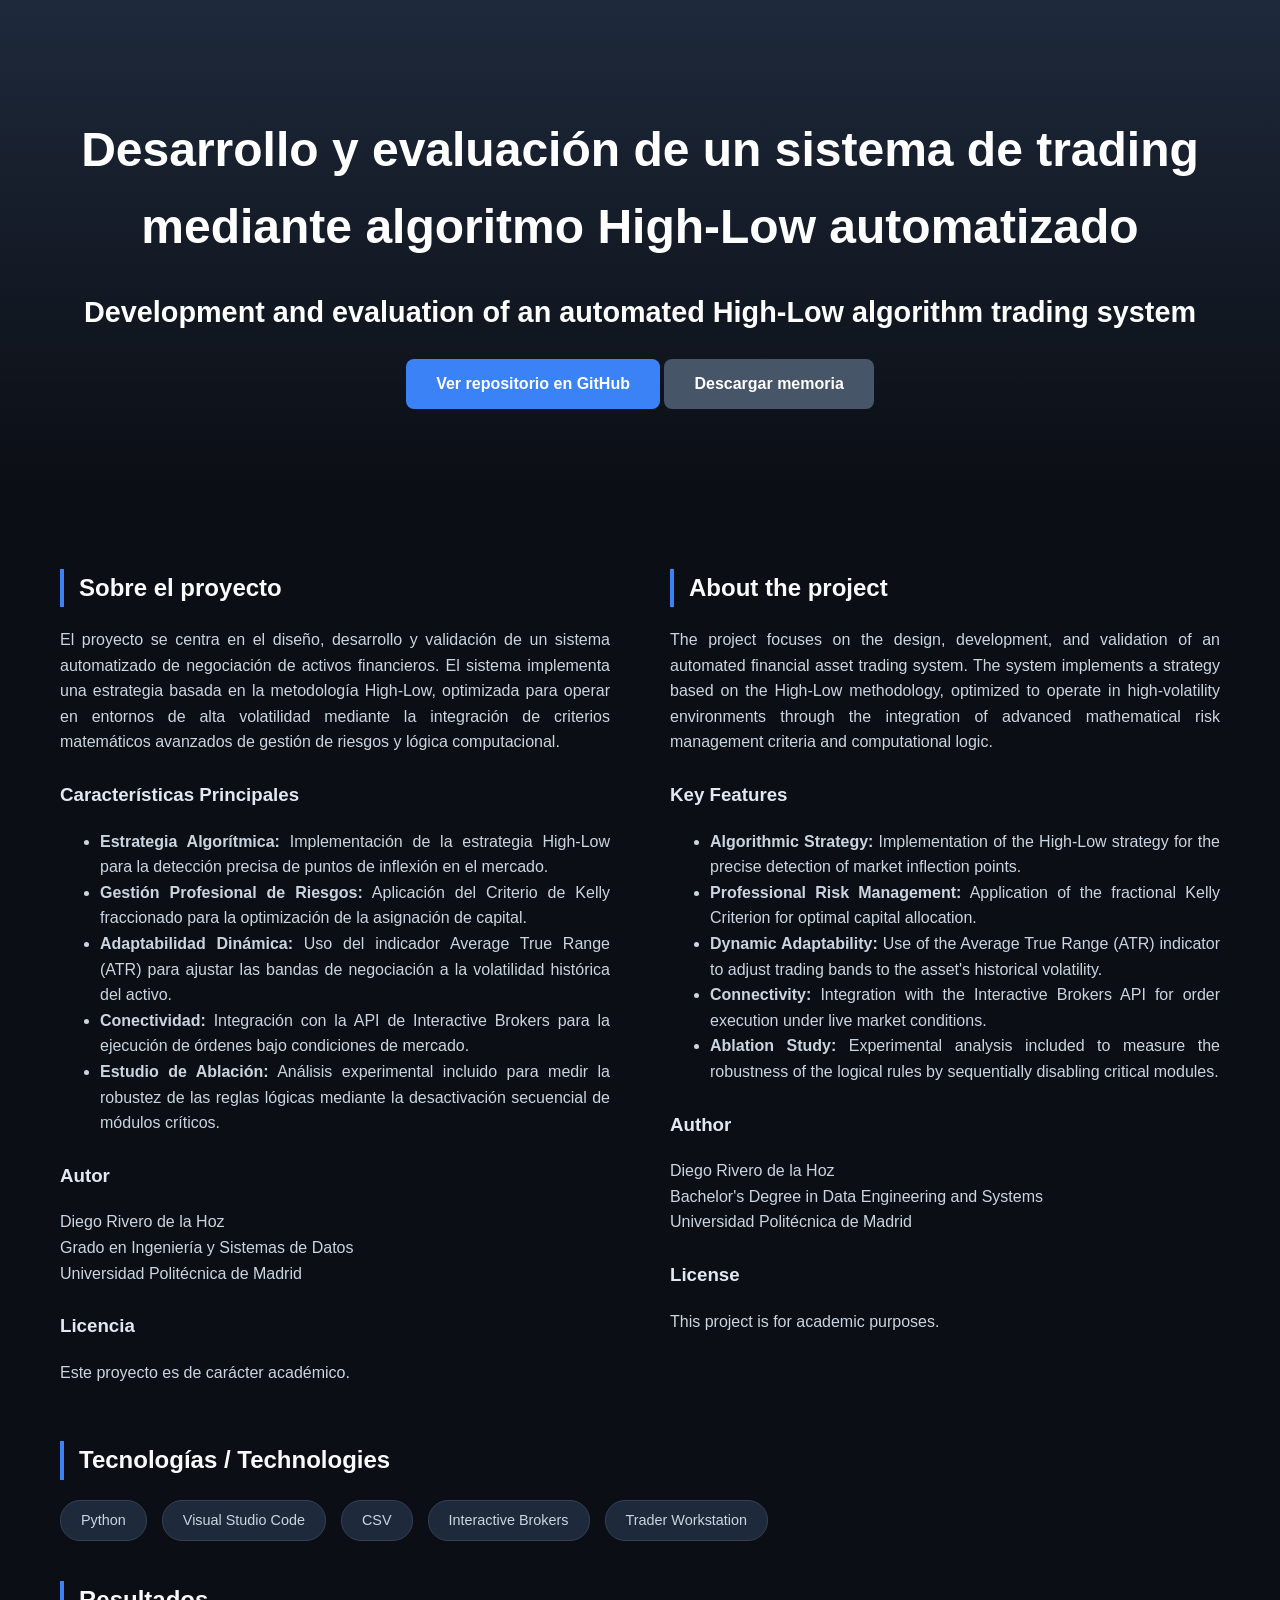
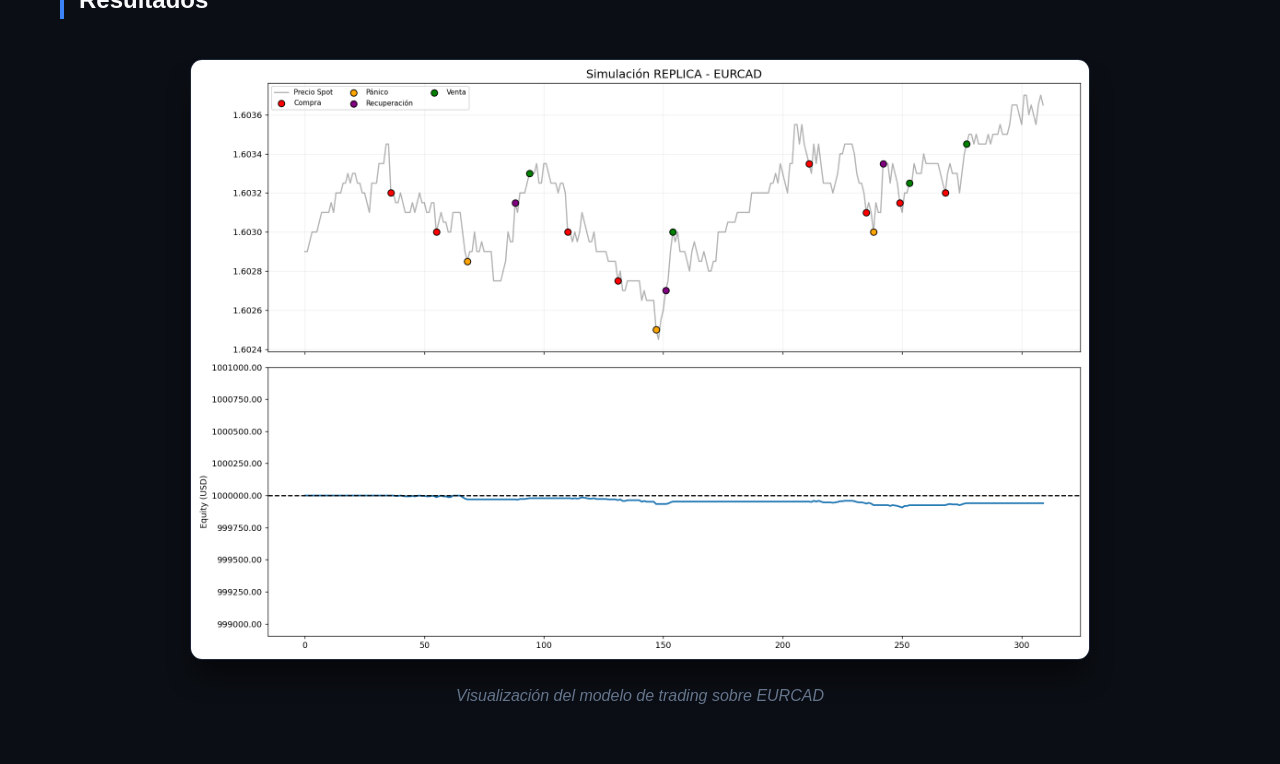
==== commit 391285c9: "Update index.html" ====
--- a/index.html
+++ b/index.html
@@ -61,7 +61,7 @@
     <section id="tecnologias">
       <h2>Tecnologías / Technologies</h2>
       <div class="tech-stack">
-        <span>Python</span> <span>CSV</span> <span>Interactive Brokers</span> <span>Trader Workstation</span>
+        <span>Python</span><span>Visual Studio Code</span> <span>CSV</span> <span>Interactive Brokers</span> <span>Trader Workstation</span>
       </div>
     </section>
 
--- a/style.css
+++ b/style.css
@@ -16,18 +16,22 @@
     background: linear-gradient(180deg, #1e293b 0%, #0b0e14 100%);
 }
 
-h1 { 
-    font-size: 3rem; 
+h1 { font-size: 3rem; color: #ffffff; margin-bottom: 0.5rem; }
+
+.tagline { 
     color: #ffffff; 
-    margin-bottom: 0.5rem; 
+    font-size: 1.8rem; 
+    font-weight: 600; 
+    margin-bottom: 30px; 
+    line-height: 1.2;
 }
 
-.tagline { 
-    color: #ffffff;      /* Blanco */
-    font-size: 1.8rem;   /* Más grande */
-    font-weight: 600;    /* Peso visual */
-    margin-bottom: 30px; 
-    line-height: 1.2;
+/* Botones */
+.button-group {
+    display: flex;
+    justify-content: center;
+    gap: 20px;
+    margin-top: 20px;
 }
 
 .cta-button { 
@@ -36,6 +40,9 @@
     border-radius: 8px; font-weight: 600; transition: 0.3s;
 }
 .cta-button:hover { background: #2563eb; }
+
+.cta-button.secondary { background: #475569; }
+.cta-button.secondary:hover { background: #334155; }
 
 /* Contenedor principal */
 .container { max-width: 1200px; margin: auto; padding: 40px 20px; }
@@ -52,10 +59,7 @@
     width: 100%;
 }
 
-.lang-col { 
-    text-align: justify; 
-    min-width: 0; 
-}
+.lang-col { text-align: justify; min-width: 0; }
 
 /* Tecnologías */
 .tech-stack { display: flex; flex-wrap: wrap; gap: 15px; margin-top: 20px; }
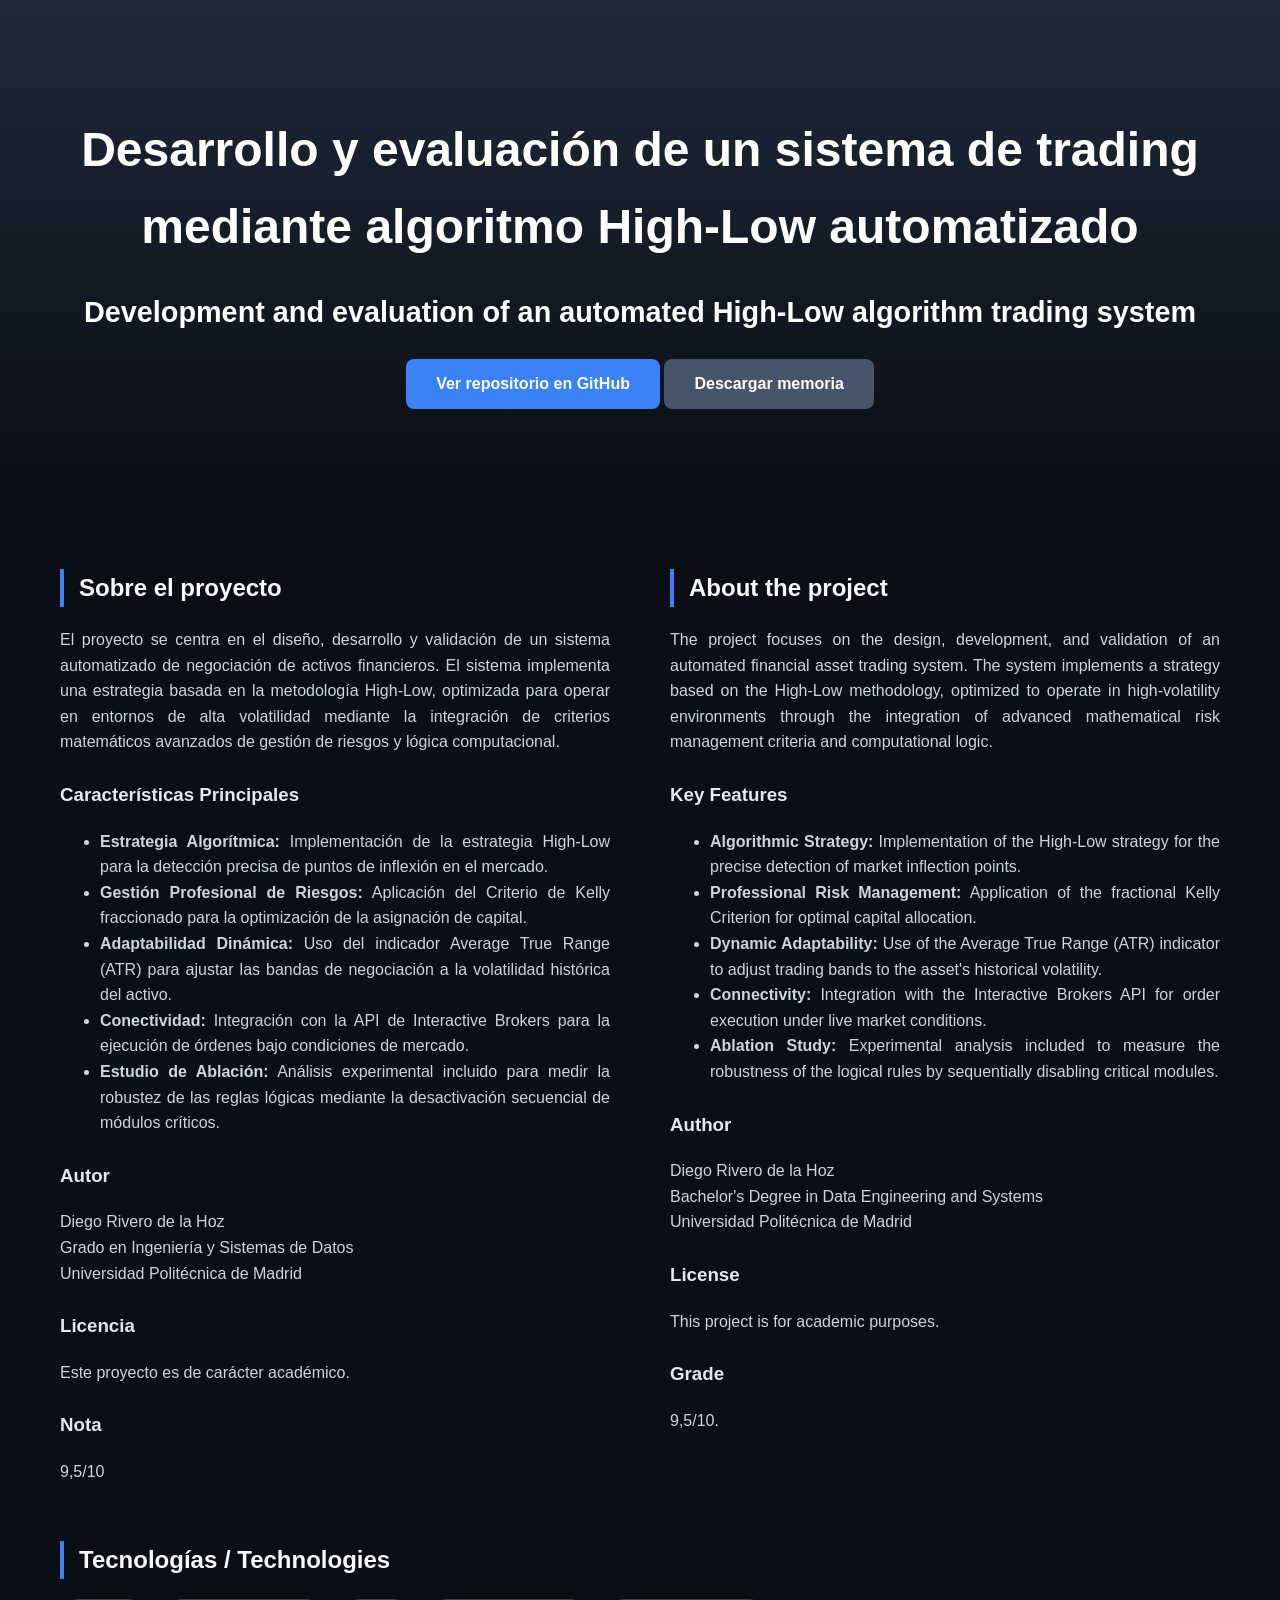
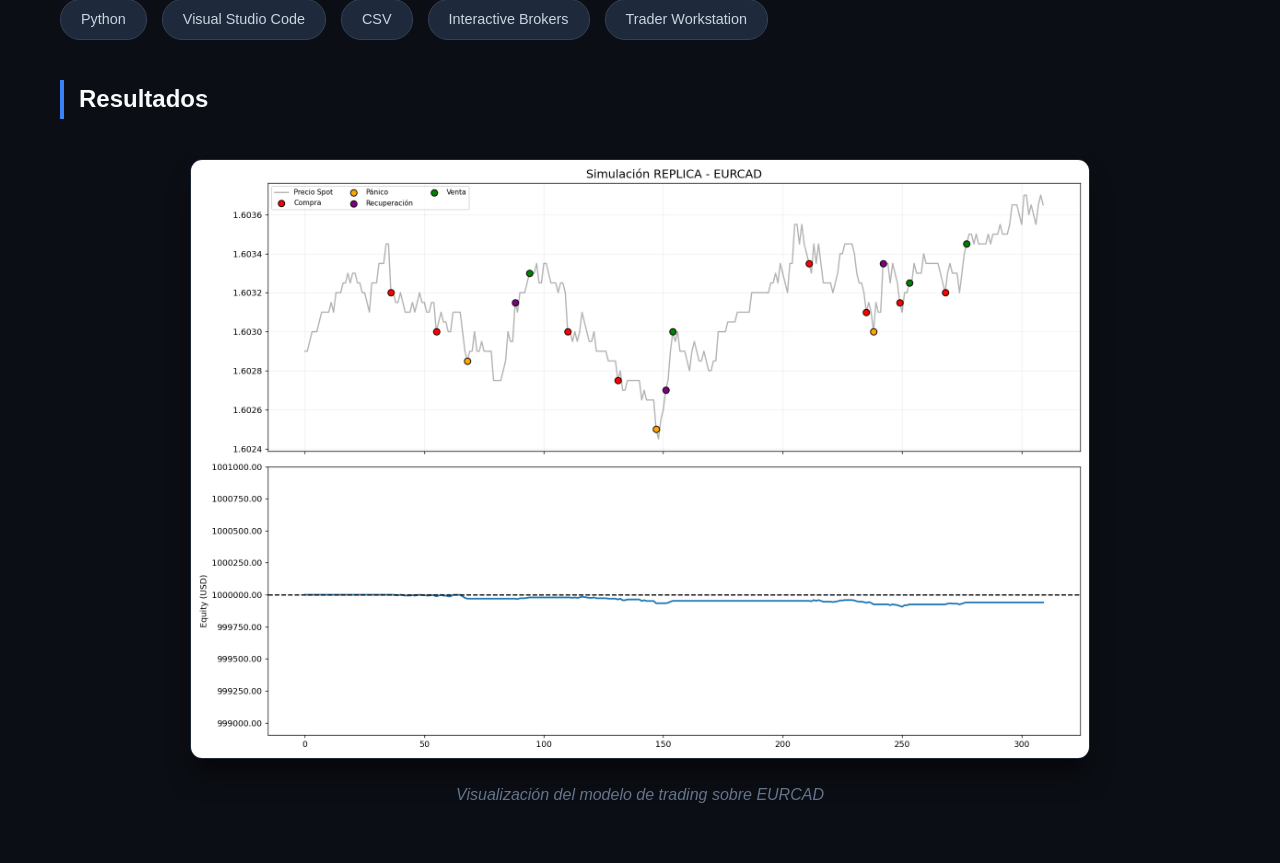
==== commit b6f64edc: "Update index.html" ====
--- a/index.html
+++ b/index.html
@@ -35,6 +35,9 @@
 
         <h3>Licencia</h3>
         <p>Este proyecto es de carácter académico.</p>
+
+        <h3>Nota</h3>
+        <p>9,5/10</p>
       </section>
 
       <section class="lang-col">
@@ -55,6 +58,9 @@
 
         <h3>License</h3>
         <p>This project is for academic purposes.</p>
+
+        <h3>Grade</h3>
+        <p>9,5/10.</p>
       </section>
     </div>
 
